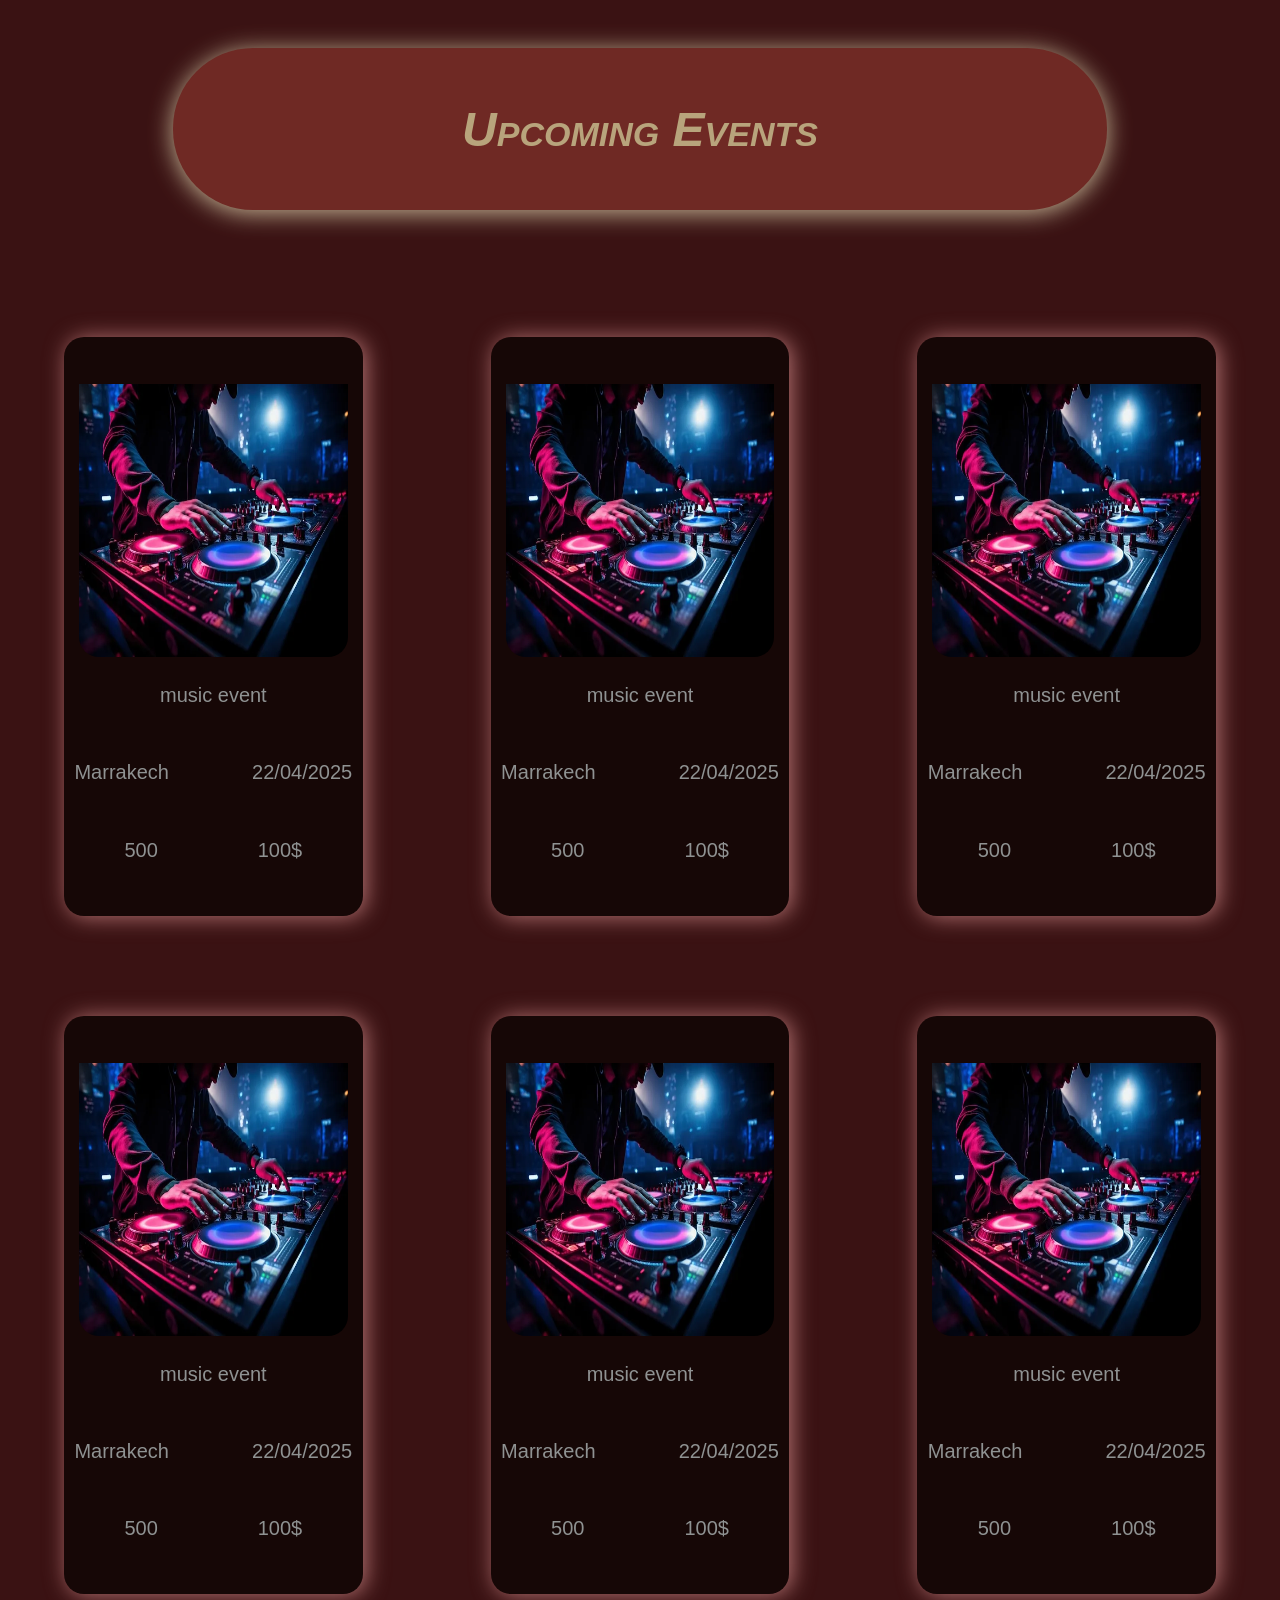
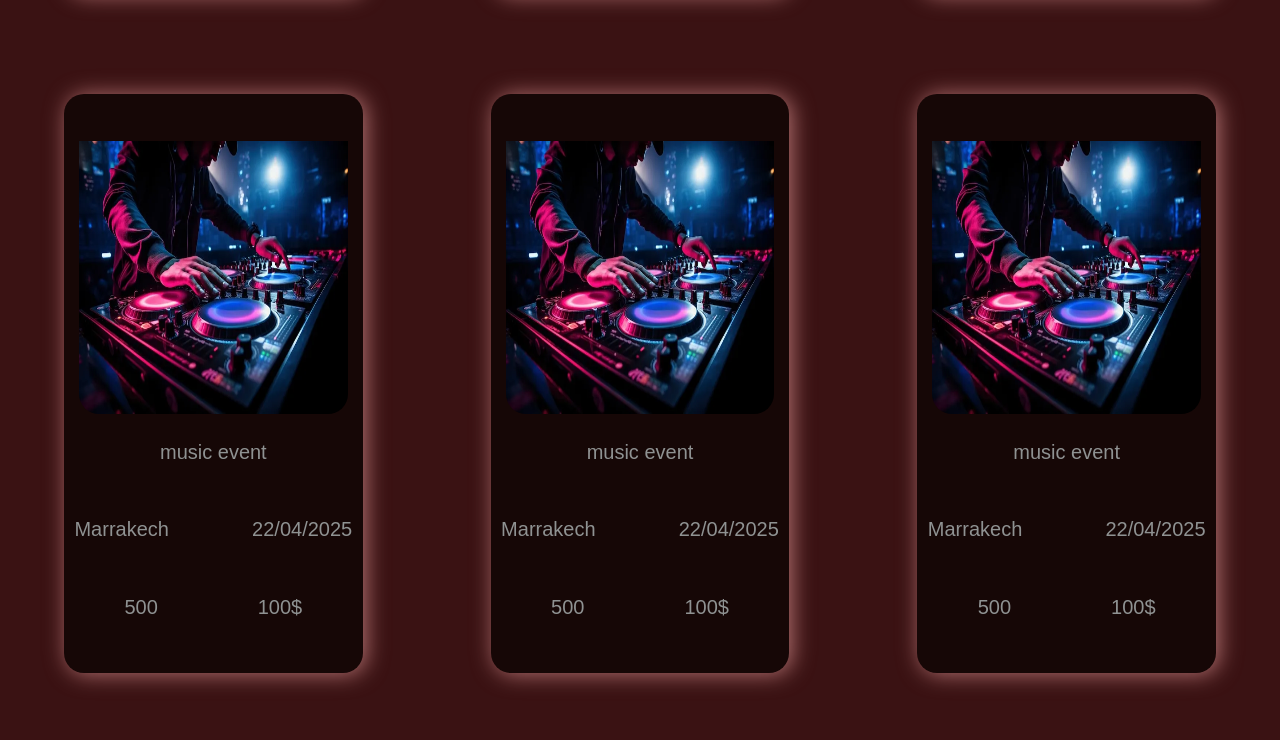
==== index.html @ 398fafc1 "pushinhg the addition of js" ====
<!DOCTYPE html>
<html lang="en">

<head>
    <meta charset="UTF-8">
    <meta name="viewport" content="width=device-width, initial-scale=1.0">
    <title>Document</title>
    <link rel="stylesheet" href="style.css">
</head>

<body class="boody">
    <header class="header">
        <h2>
            Upcoming Events
        </h2>
    </header>
    <div class="all">
        <section class="container">
            <div class="the-box" id="button1">
                <img id="image" src="/img/dj.webp" alt="">
                <div class="divinfo">
                    <div nameofevent>music event</div>
                    <div class="cidate">
                        <div>Marrakech</div>
                        <div>22/04/2025</div>
                    </div>
                    <div class="prdis">
                        <div>100$</div>
                        <div>500</div>
                    </div>
                </div>
            </div>
            <div class="the-box" id="button">
                <img id="image" src="/img/dj.webp" alt="">
                <div class="divinfo">
                    <div nameofevent>music event</div>
                    <div class="cidate">
                        <div>Marrakech</div>
                        <div>22/04/2025</div>
                    </div>
                    <div class="prdis">
                        <div>100$</div>
                        <div>500</div>
                    </div>
                </div>
            </div>
            <div class="the-box" id="button">
                <img id="image" src="/img/dj.webp" alt="">
                <div class="divinfo">
                    <div nameofevent>music event</div>
                    <div class="cidate">
                        <div>Marrakech</div>
                        <div>22/04/2025</div>
                    </div>
                    <div class="prdis">
                        <div>100$</div>
                        <div>500</div>
                    </div>
                </div>
            </div>
            <div class="the-box" id="button">
                <img id="image" src="/img/dj.webp" alt="">
                <div class="divinfo">
                    <div nameofevent>music event</div>
                    <div class="cidate">
                        <div>Marrakech</div>
                        <div>22/04/2025</div>
                    </div>
                    <div class="prdis">
                        <div>100$</div>
                        <div>500</div>
                    </div>
                </div>
            </div>
            <div class="the-box" id="button">
                <img id="image" src="/img/dj.webp" alt="">
                <div class="divinfo">
                    <div nameofevent>music event</div>
                    <div class="cidate">
                        <div>Marrakech</div>
                        <div>22/04/2025</div>
                    </div>
                    <div class="prdis">
                        <div>100$</div>
                        <div>500</div>
                    </div>
                </div>
            </div>
            <div class="the-box" id="button">
                <img id="image" src="/img/dj.webp" alt="">
                <div class="divinfo">
                    <div nameofevent>music event</div>
                    <div class="cidate">
                        <div>Marrakech</div>
                        <div>22/04/2025</div>
                    </div>
                    <div class="prdis">
                        <div>100$</div>
                        <div>500</div>
                    </div>
                </div>
            </div>
            <div class="the-box" id="button">
                <img id="image" src="/img/dj.webp" alt="">
                <div class="divinfo">
                    <div nameofevent>music event</div>
                    <div class="cidate">
                        <div>Marrakech</div>
                        <div>22/04/2025</div>
                    </div>
                    <div class="prdis">
                        <div>100$</div>
                        <div>500</div>
                    </div>
                </div>
            </div>
            <div class="the-box" id="button">
                <img id="image" src="/img/dj.webp" alt="">
                <div class="divinfo">
                    <div nameofevent>music event</div>
                    <div class="cidate">
                        <div>Marrakech</div>
                        <div>22/04/2025</div>
                    </div>
                    <div class="prdis">
                        <div>100$</div>
                        <div>500</div>
                    </div>
                </div>
            </div>
            <div class="the-box" id="button">
                <img id="image" src="/img/dj.webp" alt="">
                <div class="divinfo">
                    <div nameofevent>music event</div>
                    <div class="cidate">
                        <div>Marrakech</div>
                        <div>22/04/2025</div>
                    </div>
                    <div class="prdis">
                        <div>100$</div>
                        <div>500</div>
                    </div>
                </div>
            </div>
        </section>
        <section class="myform" style="display: none;">
            <div class="line">
                <div class="circ"></div>
                <div class="bor"></div>
                <div class="circ"></div>
                <div class="bor"></div>
                <div class="circ"></div>
            </div>
            <div class="ticketdiv">
                <div class="ticket">
                    <div class="leftside">
                        <p>enjoy us</p>
                        <img id="qrcode" src="/img/qr.webp" alt="">
                    </div>
                    <div class="rightside">
                        <div>
                            <p id="p1">Music event</p>
                        </div>
                        <div class="cida">
                            <p id="city">Marrakech</p>
                            <p id="date">22/04/2025</p>
                        </div>
                        <div>
                            <div class="pric">
                                <p id="price">100$</p>
                            </div>
                        </div>

                    </div>
                </div>
                <div class="addsub">
                    <button id="btn1">-</button>
                    <div id="numofticket"></div>
                    <button id="btn11">+</button>
                </div>
                <div class="divbtn">
                    <button id="prev" class="btn2">previous</button>
                    <button id="next" class="btn2">next</button>
                </div>
            </div>

        </section>
        <section class="form-container" style="display: none;">
            <h2 class="counter">Participant <span id="numofpart">1</span> / 3</h2>

            <form id="myform">
                <div class="form-group">
                    <label for="firstName">Prénom</label>
                    <input type="text" id="prenom" name="firstName" placeholder="Entrez le prénom" required>
                </div>

                <div class="form-group">
                    <label for="lastName">Nom</label>
                    <input type="text" id="nom" name="lastName" placeholder="Entrez le nom" required>
                </div>

                <div class="form-group">
                    <label for="email">Email</label>
                    <input type="email" id="email" name="email" placeholder="Entrez l’email" required>
                </div>

                <div class="form-group">
                    <label for="phone">Téléphone</label>
                    <input type="tel" id="phone" name="phone" placeholder="Entrez le téléphone" pattern="[0-9]{10}"
                        required>
                </div>
                <input type="submit" id="send" value="send ">
                <!-- <button id="validerbtn" class="bbtn" type="submit">Valider ce participant</button> -->
            </form>

            <div class="summary">
                <h3>Participants enregistrés</h3>

            </div>

            <button class="bbtn" id="nextStep" disabled>Étape suivante</button>
        </section>
        <section class="confirmation-box" style="display: none;">
            <h2>Récapitulatif de la réservation</h2>

            <div class="section0">
                <h3>🎟️ Événement sélectionné</h3>
                <p><strong>Nom de l’événement :</strong> Festival Jazz & Soul</p>
                <p><strong>Date :</strong> 15 juin 2025</p>
                <p><strong>Lieu :</strong> Théâtre du Soleil, Paris</p>
            </div>

            <div class="section0">
                <h3>🎫 Nombre de billets</h3>
                <p><strong>3 billets</strong></p>
            </div>

            <div class="section0">
                <h3>👥 Détails des participants</h3>
                <ul class="participants-list">
                    <li>
                        <span><strong>Participant 1 :</strong> Jean Dupont</span><br>
                        Email : jean@example.com<br>
                        Téléphone : 0600000000
                    </li>
                    <li>
                        <span><strong>Participant 2 :</strong> Marie Durand</span><br>
                        Email : marie@example.com<br>
                        Téléphone : 0611111111
                    </li>
                    <li>
                        <span><strong>Participant 3 :</strong> Louis Martin</span><br>
                        Email : louis@example.com<br>
                        Téléphone : 0622222222
                    </li>
                </ul>
            </div>

            <div class="section total">
                <h3>💰 Total à payer</h3>
                <p><strong>150,00 €</strong></p>
            </div>

            <button class="bbtn" onclick="alert('Réservation confirmée 🎉')">Confirmer la réservation</button>
        </section>
    </div>
    <script src="/page.js"></script>
</body>

</html>
---- style.css ----
* {
    margin: 0;
    padding: 0;

}

.all {
    display: flex;
    flex-direction: column;
}

.container-of-all {
    display: flex;
    width: 90%;
    height: 80vh;
    flex-direction: column;
    /* background-color: aqua; */
}

.header {
    height: 30vh;
    width: 100%;
    /* background-color: rebeccapurple; */
    /* margin-bottom: 150px; */
    display: flex;
    justify-content: center;
    background-color: #3A1213;
    align-items: center;
    padding-top: 20px;


}

.header h2 {
    width: 73%;
    height: 65%;
    background-color: #6F2924;
    display: flex;
    justify-content: center;
    align-items: center;
    font-size: xxx-large;
    font-style: italic;
    font-variant: petite-caps;
    color: #b8a47c;
    box-shadow: #c7b797 0px 3px 25px;
    border-radius: 80px;

}

#image {
    width: 90%;
    border-radius: 20px;
    height: 293px;
    padding-top: 20px;
}

.container {
    display: grid;
    justify-items: center;
    background-color: #3A1213;
    padding-top: 250px;
    row-gap: 15%;
    height: 230vh;

    /* background-color: brown; */
    /* column-gap: 80px; */
    grid-template-columns: repeat(3, 1fr);
    padding-block: 150px;
    align-items: center;

}

.cida {
    font-family: monospace;
    font-size: large;
}

.cidate {
    display: flex;
    width: 100%;
    justify-content: space-between;

}

.prdis {
    display: flex;
    flex-direction: row-reverse;
    width: 100%;
    justify-content: space-around;
}

.popupdiv {
    position: relative;
    cursor: pointer;
    display: inline-block;
}

.popupdiv .popup {
    visibility: hidden;
    width: 160px;
    background-color: #555;
    color: #fff;
    text-align: center;
    border-radius: 6px;
    padding: 8px 0;
    position: absolute;
    z-index: 1;
    bottom: 125%;
    left: 50%;
    margin-left: -80px;
}

.divinfo {
    display: flex;
    width: 93%;
    height: 40%;
    flex-direction: column;
    align-items: center;
    justify-content: center;
    font-family: monospace;
    font-size: 20px;
    justify-content: space-around;
}

.divinfo button {
    color: black;
    width: 6vw;
    height: 31px;
    color: black;
    background-color: aquamarine;
    box-shadow: #4fbfbb 2px 1px 7px;
    border-radius: 20px;
}

.the-box {
    /* background-color: blue; */
    width: 70%;
    height: 140%;
    box-shadow: #bc7a7aed 3px 1px 22px;

    display: flex;
    flex-direction: column;
    /* justify-content: space-around; */
    align-items: center;
    justify-content: center;
    border-radius: 20px;
    background-color: #160706;
    color: #8f9292;
}

.the-box:hover {
    background-color: grey;
    color: black;
    animation-duration: 3s;
    animation-delay: 5s;
    transform: scale(1.1);
    transform: rotateX(10deg);
}

.nameofevent {
    font-family: Verdana, Geneva, Tahoma, sans-serif;
}

.myform {
    background-color: #8C573A;
    display: flex;
    height: 100vh;
    justify-content: center;
    align-items: center;
    flex-direction: column;

}


.ticketdiv {
    background-color: #4A1B1F;
    width: 60%;
    height: 50%;
    display: flex;
    flex-direction: column;
    justify-content: center;
    align-items: center;
}

.ticket {
    background-color: #d1a289;
    width: 72%;
    height: 54%;
    border-radius: 20px;
    display: flex;
    box-shadow: #D3974E 1px 3px 20px;
}

.ticket #qrcode {

    width: 70%;

}

.leftside {
    padding-top: 20px;
    width: 25%;
    display: flex;
    flex-direction: column;
    justify-content: start;
    align-items: center;
    gap: 30px;

}

.rightside {
    position: relative;
    display: flex;
    width: 70%;
    flex-direction: column;
    justify-content: space-around;
    padding-left: 30px
}

.cida {
    display: flex;
    flex-direction: column;
    gap: 20px;
}

#p1 {
    position: absolute;
    top: 1rem;
    left: 7rem;
}

.line {
    display: flex;
    justify-content: start;
}

.pric {
    display: flex;
    justify-content: end;
    padding-right: 20px;
}

/* #price {
    position: absolute;
    left: 34rem;
    top: 13rem;
} */

.addsub {
    display: flex;
    width: 30%;
    justify-content: center;
    padding-top: 15px;
    gap: 30px;
}

#btn1 {
    width: 7%;
    border-radius: 3px;
    border: none;
    background-color: #D1A289;

}

#btn11 {
    width: 7%;
    border-radius: 3px;
    border: none;
    background-color: #D1A289;
}

.line {
    width: 80%;
    display: flex;
    justify-content: center;
    align-items: center;
    gap: 10px;
    padding-bottom: 20px;
}

.circ {
    background-color: white;
    width: 33px;
    height: 33px;
    border-radius: 30px;
}

.bor {
    background-color: white;
    width: 15%;
    height: 10px;
    border-radius: 10px;
}

.btn2 {
    width: 17%;
    height: 115%;
    border-radius: 3px;
    background-color: #A78851;
    color: black;
    border: none;
    box-shadow: #7a7a7a 1px 2px 20px;
}



.divbtn {
    width: 60%;
    display: flex;
    justify-content: space-between;
    height: 6%;
}

#numofticket {
    width: 15%;
    background-color: #D1A289;
    border-radius: 5px;
    display: flex;
    justify-content: center;
}












* {
    box-sizing: border-box;
    font-family: 'Segoe UI', Tahoma, Geneva, Verdana, sans-serif;
    margin: 0;
    padding: 0;
}

body {
    background-color: #8C573A;
    display: flex;
    justify-content: center;
    height: 100%;
    flex-direction: column;
}

/* Main container */
.confirmation-container {
    background-color: #3A1213;
    width: 70%;
    max-width: 800px;
    border-radius: 10px;
    padding: 2rem;
    box-shadow: 0 5px 20px rgba(0, 0, 0, 0.3);
}

/* Inner box */
.confirmation-box {
    background-color: #d1a289;
    border-radius: 10px;
    padding: 2rem;
    width: 40%;
    margin-top: 30px;
    align-self: center;
}

h2 {
    text-align: center;
    margin-bottom: 2rem;
    color: #333;
}

.section0 {
    margin-bottom: 1.5rem;
    background-color: #fff5e1;
    padding: 1rem;
    border-radius: 8px;
    box-shadow: 0 2px 4px rgba(0, 0, 0, 0.1);
}

.section0 h3 {
    color: #5F322D;
    margin-bottom: 0.5rem;
}

.section0 p {
    color: #333;
}

.participants-list {
    list-style: none;
    padding: 0;
}

.participants-list li {
    background-color: #f6e2c5;
    margin-bottom: 0.5rem;
    padding: 0.8rem;
    border-radius: 6px;
    color: #333;
}

/* Total section */
.total {
    background-color: #f0d8b3;
    text-align: center;
}

.total p {
    font-size: 1.3rem;
    color: #3A1213;
}

/* Confirm button */
*/ .bbtn {
    display: block;
    width: 100%;
    padding: 1rem;
    font-size: 1.1rem;
    border: none;
    border-radius: 8px;
    cursor: pointer;
    background-color: #A78851;
    color: #5F322D;
    font-weight: 600;
    transition: background 0.3s ease;
}

button:hover {
    background-color: #F2B974;
}












/* Basic reset and font setup */
* {
    box-sizing: border-box;
    font-family: 'Segoe UI', Tahoma, Geneva, Verdana, sans-serif;
    margin: 0;
    padding: 0;
}

/* body {
    background: #8C573A;
    display: flex;
    justify-content: center;
    align-items: center;
    height: 100vh;
} */


.containerform {
    width: 50%;
    min-height: 80vh;
    display: flex;
    justify-content: center;
    align-items: center;
    background-color: #3A1213;
    border-radius: 10px;
    padding: 2rem;
}

.form-container {
    background-color: #d1a289;
    padding: 2rem;
    border-radius: 10px;
    box-shadow: 0 4px 10px rgba(0, 0, 0, 0.2);
    width: 35%;
    align-self: anchor-center;
    margin-top: 50px;
}

h2.counter {
    text-align: center;
    margin-bottom: 1.5rem;
    color: #333;
}

.form-group {
    margin-bottom: 1.2rem;
}

label {
    display: block;
    margin-bottom: 0.4rem;
    color: black;
    font-weight: 500;
}

input {
    width: 100%;
    padding: 0.7rem;
    border: 1px solid #a78851;
    border-radius: 5px;
    transition: border 0.3s ease;
    background-color: #5f322db7;
    color: white;
}

input:focus {
    border-color: #007bff;
    outline: none;
}

.bbtn {
    width: 100%;
    padding: 0.8rem;
    border: none;
    border-radius: 5px;
    cursor: pointer;
    font-size: 1rem;
    transition: background 0.3s ease;
}

/* Submit button */
form button {
    background-color: #A78851;
    color: #5F322D;
}

form button:hover {
    background-color: #F2B974;
}

/* Summary myform*/
.summary {
    margin-top: 1.5rem;
}

.summary h3 {
    color: #333;
    margin-bottom: 0.5rem;
}

.participant-list {
    list-style: none;
    padding: 0;
}

.participant-list li {
    background: #cdae71;
    padding: 0.5rem;
    border-radius: 5px;
    margin-bottom: 0.5rem;
    display: flex;
    justify-content: space-between;
    align-items: center;
}

#deleteBtn {
    background: #913e35;
    color: white;
    border: none;
    padding: 0.3rem 0.6rem;
    border-radius: 4px;
    cursor: pointer;
}

.deleteBtn:hover {
    background: #e74c3c;
}

/* Next step button */
.nextStep {
    margin-top: 1rem;
    background-color: #28a745;
    color: white;
}

.nextStep:disabled {
    background-color: #aaa;
    cursor: not-allowed;
}

@media (width <=1200px) {
    .container {
        width: 100%;
        height: 100%;
        display: flex;
        flex-wrap: wrap;
        justify-content: center;
        justify-content: space-around;
        row-gap: 30px;
    }

    .the-box {
        width: 40%;
        height: 70vh;
    }
}


@media (width <=780px) {
    .container {
        height: 100%;
        display: flex;
        flex-direction: column;
        flex-wrap: wrap;
        justify-content: center;
        justify-content: space-around;
        row-gap: 30px;
    }

    .the-box {
        width: 50%;
        height: 60vh;
    }
}

@media (width <=600px) {
    /* .container {
        height: 100%;
        display: flex;
        flex-direction: column;
        flex-wrap: wrap;
        justify-content: center;
        justify-content: space-around;
        row-gap: 30px;
    } */

    .the-box {
        width: 65%;
        height: 55vh;
    }
}

.liii{
    color: #28a745;
}
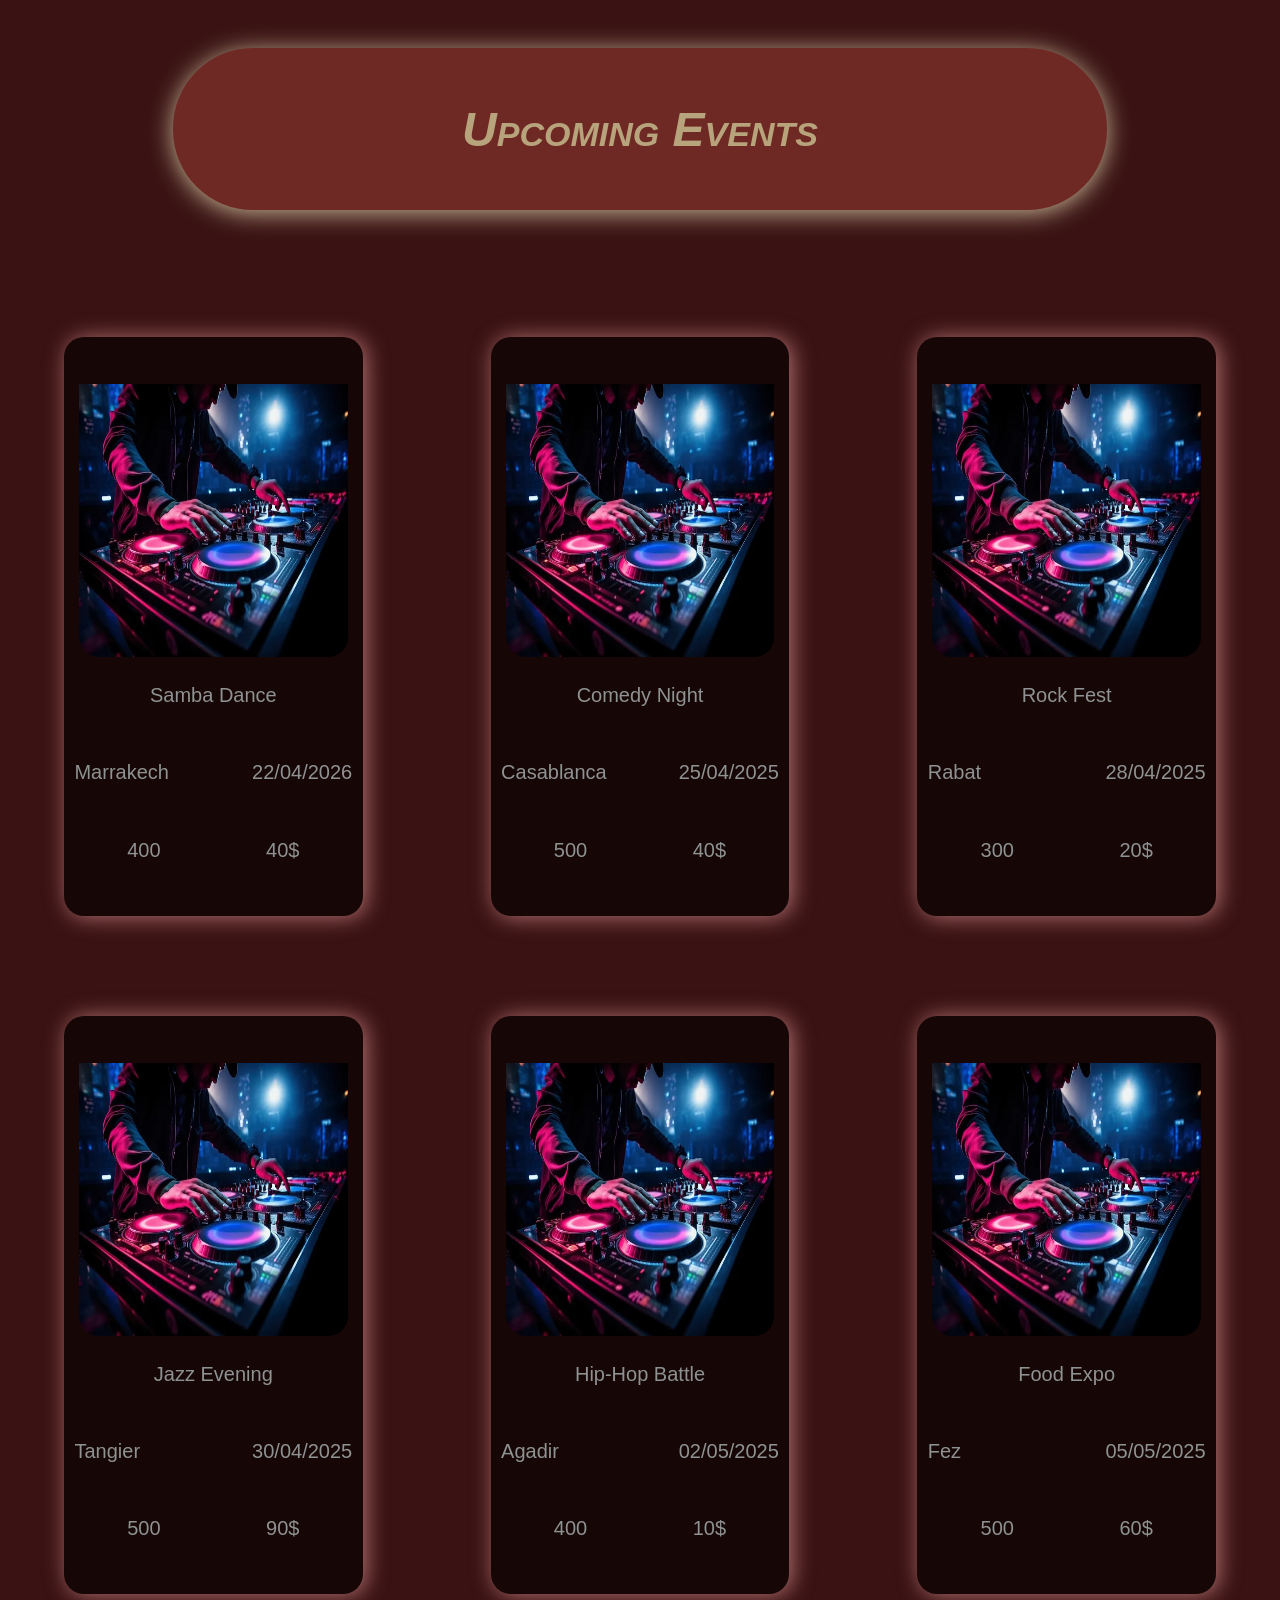
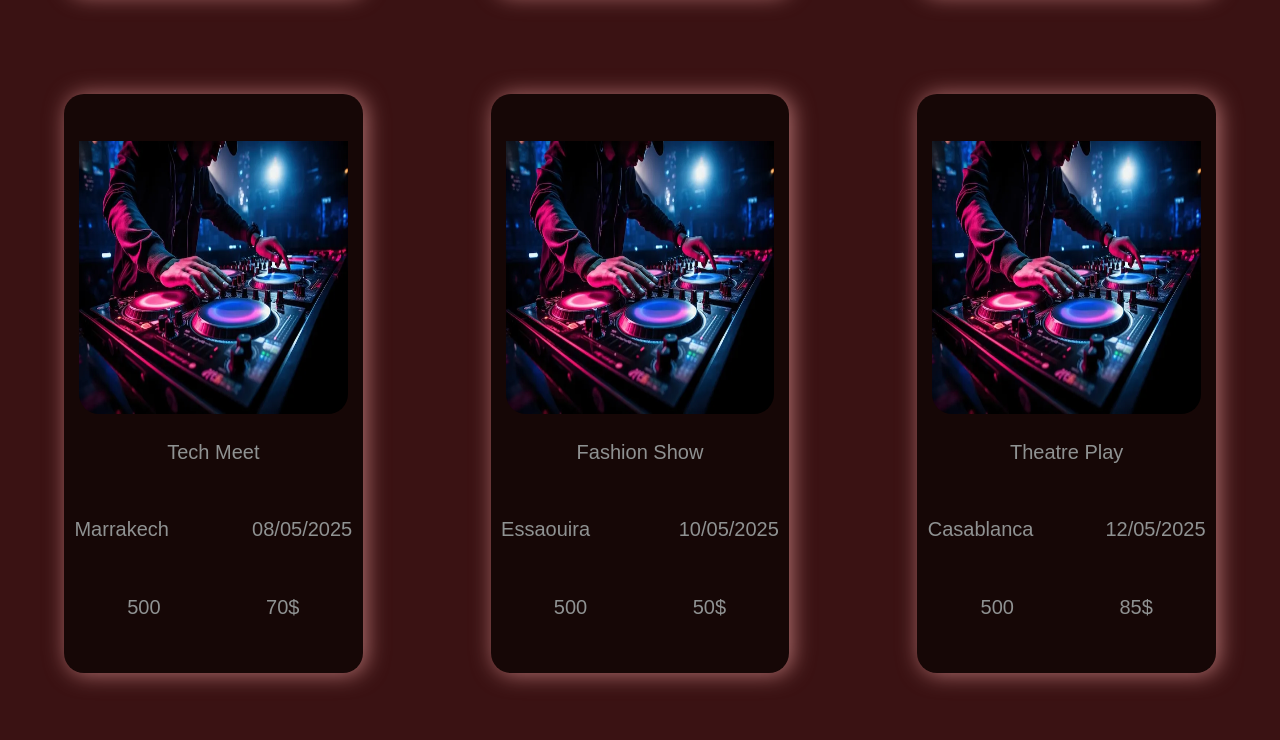
==== commit c269ba52: "version of modifying in the third page and starting the last page" ====
--- a/index.html
+++ b/index.html
@@ -15,142 +15,131 @@
         </h2>
     </header>
     <div class="all">
-        <section class="container">
-            <div class="the-box" id="button1">
-                <img id="image" src="/img/dj.webp" alt="">
-                <div class="divinfo">
-                    <div nameofevent>music event</div>
-                    <div class="cidate">
-                        <div>Marrakech</div>
-                        <div>22/04/2025</div>
-                    </div>
-                    <div class="prdis">
-                        <div>100$</div>
-                        <div>500</div>
-                    </div>
-                </div>
-            </div>
-            <div class="the-box" id="button">
-                <img id="image" src="/img/dj.webp" alt="">
-                <div class="divinfo">
-                    <div nameofevent>music event</div>
-                    <div class="cidate">
-                        <div>Marrakech</div>
-                        <div>22/04/2025</div>
-                    </div>
-                    <div class="prdis">
-                        <div>100$</div>
-                        <div>500</div>
-                    </div>
-                </div>
-            </div>
-            <div class="the-box" id="button">
-                <img id="image" src="/img/dj.webp" alt="">
-                <div class="divinfo">
-                    <div nameofevent>music event</div>
-                    <div class="cidate">
-                        <div>Marrakech</div>
-                        <div>22/04/2025</div>
-                    </div>
-                    <div class="prdis">
-                        <div>100$</div>
-                        <div>500</div>
-                    </div>
-                </div>
-            </div>
-            <div class="the-box" id="button">
-                <img id="image" src="/img/dj.webp" alt="">
-                <div class="divinfo">
-                    <div nameofevent>music event</div>
-                    <div class="cidate">
-                        <div>Marrakech</div>
-                        <div>22/04/2025</div>
-                    </div>
-                    <div class="prdis">
-                        <div>100$</div>
-                        <div>500</div>
-                    </div>
-                </div>
-            </div>
-            <div class="the-box" id="button">
-                <img id="image" src="/img/dj.webp" alt="">
-                <div class="divinfo">
-                    <div nameofevent>music event</div>
-                    <div class="cidate">
-                        <div>Marrakech</div>
-                        <div>22/04/2025</div>
-                    </div>
-                    <div class="prdis">
-                        <div>100$</div>
-                        <div>500</div>
-                    </div>
-                </div>
-            </div>
-            <div class="the-box" id="button">
-                <img id="image" src="/img/dj.webp" alt="">
-                <div class="divinfo">
-                    <div nameofevent>music event</div>
-                    <div class="cidate">
-                        <div>Marrakech</div>
-                        <div>22/04/2025</div>
-                    </div>
-                    <div class="prdis">
-                        <div>100$</div>
-                        <div>500</div>
-                    </div>
-                </div>
-            </div>
-            <div class="the-box" id="button">
-                <img id="image" src="/img/dj.webp" alt="">
-                <div class="divinfo">
-                    <div nameofevent>music event</div>
-                    <div class="cidate">
-                        <div>Marrakech</div>
-                        <div>22/04/2025</div>
-                    </div>
-                    <div class="prdis">
-                        <div>100$</div>
-                        <div>500</div>
-                    </div>
-                </div>
-            </div>
-            <div class="the-box" id="button">
-                <img id="image" src="/img/dj.webp" alt="">
-                <div class="divinfo">
-                    <div nameofevent>music event</div>
-                    <div class="cidate">
-                        <div>Marrakech</div>
-                        <div>22/04/2025</div>
-                    </div>
-                    <div class="prdis">
-                        <div>100$</div>
-                        <div>500</div>
-                    </div>
-                </div>
-            </div>
-            <div class="the-box" id="button">
-                <img id="image" src="/img/dj.webp" alt="">
-                <div class="divinfo">
-                    <div nameofevent>music event</div>
-                    <div class="cidate">
-                        <div>Marrakech</div>
-                        <div>22/04/2025</div>
-                    </div>
-                    <div class="prdis">
-                        <div>100$</div>
-                        <div>500</div>
-                    </div>
-                </div>
-            </div>
+        <section id="container">
+            <!-- <div class="the-box" data-id="1"></div>
+            <div class="the-box" data-id="2"></div>
+            <div class="the-box" data-id="3"></div>
+            <div class="the-box" data-id="4"></div>
+            <div class="the-box" data-id="5"></div>
+            <div class="the-box" data-id="6"></div>
+            <div class="the-box" data-id="7"></div>
+            <div class="the-box" data-id="8"></div>
+            <div class="the-box" data-id="9"></div> -->
+
+            <!-- <div class="the-box" id="button">
+                <img id="image" src="/img/dj.webp" alt="">
+                <div class="divinfo">
+                    <div nameofevent>music event</div>
+                    <div class="cidate">
+                        <div>Marrakech</div>
+                        <div>22/04/2025</div>
+                    </div>
+                    <div class="prdis">
+                        <div>100$</div>
+                        <div>500</div>
+                    </div>
+                </div>
+            </div> -->
+            <!-- <div class="the-box" id="button">
+                <img id="image" src="/img/dj.webp" alt="">
+                <div class="divinfo">
+                    <div nameofevent>music event</div>
+                    <div class="cidate">
+                        <div>Marrakech</div>
+                        <div>22/04/2025</div>
+                    </div>
+                    <div class="prdis">
+                        <div>100$</div>
+                        <div>500</div>
+                    </div>
+                </div>
+            </div>
+            <div class="the-box" id="button">
+                <img id="image" src="/img/dj.webp" alt="">
+                <div class="divinfo">
+                    <div nameofevent>music event</div>
+                    <div class="cidate">
+                        <div>Marrakech</div>
+                        <div>22/04/2025</div>
+                    </div>
+                    <div class="prdis">
+                        <div>100$</div>
+                        <div>500</div>
+                    </div>
+                </div>
+            </div>
+            <div class="the-box" id="button">
+                <img id="image" src="/img/dj.webp" alt="">
+                <div class="divinfo">
+                    <div nameofevent>music event</div>
+                    <div class="cidate">
+                        <div>Marrakech</div>
+                        <div>22/04/2025</div>
+                    </div>
+                    <div class="prdis">
+                        <div>100$</div>
+                        <div>500</div>
+                    </div>
+                </div>
+            </div>
+            <div class="the-box" id="button">
+                <img id="image" src="/img/dj.webp" alt="">
+                <div class="divinfo">
+                    <div nameofevent>music event</div>
+                    <div class="cidate">
+                        <div>Marrakech</div>
+                        <div>22/04/2025</div>
+                    </div>
+                    <div class="prdis">
+                        <div>100$</div>
+                        <div>500</div>
+                    </div>
+                </div>
+            </div>
+            <div class="the-box" id="button">
+                <img id="image" src="/img/dj.webp" alt="">
+                <div class="divinfo">
+                    <div nameofevent>music event</div>
+                    <div class="cidate">
+                        <div>Marrakech</div>
+                        <div>22/04/2025</div>
+                    </div>
+                    <div class="prdis">
+                        <div>100$</div>
+                        <div>500</div>
+                    </div>
+                </div>
+            </div>
+            <div class="the-box" id="button">
+                <img id="image" src="/img/dj.webp" alt="">
+                <div class="divinfo">
+                    <div nameofevent>music event</div>
+                    <div class="cidate">
+                        <div>Marrakech</div>
+                        <div>22/04/2025</div>
+                    </div>
+                    <div class="prdis">
+                        <div>100$</div>
+                        <div>500</div>
+                    </div>
+                </div>
+            </div>
+            <div class="the-box" id="button">
+                <img id="image" src="/img/dj.webp" alt="">
+                <div class="divinfo">
+                    <div nameofevent>music event</div>
+                    <div class="cidate">
+                        <div>Marrakech</div>
+                        <div>22/04/2025</div>
+                    </div>
+                    <div class="prdis">
+                        <div>100$</div>
+                        <div>500</div>
+                    </div>
+                </div>
+            </div> -->
         </section>
         <section class="myform" style="display: none;">
-            <div class="line">
-                <div class="circ"></div>
-                <div class="bor"></div>
-                <div class="circ"></div>
-                <div class="bor"></div>
-                <div class="circ"></div>
-            </div>
             <div class="ticketdiv">
                 <div class="ticket">
                     <div class="leftside">
@@ -158,16 +147,16 @@
                         <img id="qrcode" src="/img/qr.webp" alt="">
                     </div>
                     <div class="rightside">
-                        <div>
-                            <p id="p1">Music event</p>
+                        <div id="pp1">
+                            <p id="p1"></p>
                         </div>
                         <div class="cida">
-                            <p id="city">Marrakech</p>
-                            <p id="date">22/04/2025</p>
+                            <p id="city"></p>
+                            <p id="date"></p>
                         </div>
                         <div>
                             <div class="pric">
-                                <p id="price">100$</p>
+                                <p id="price"></p>
                             </div>
                         </div>
 
@@ -186,7 +175,7 @@
 
         </section>
         <section class="form-container" style="display: none;">
-            <h2 class="counter">Participant <span id="numofpart">1</span> / 3</h2>
+            <h2 class="counter">Participant <span id="numofpart">1</span> </h2>
 
             <form id="myform">
                 <div class="form-group">
@@ -218,41 +207,29 @@
 
             </div>
 
-            <button class="bbtn" id="nextStep" disabled>Étape suivante</button>
+            <button class="bbtn" id="nextStep" >Étape suivante</button>
         </section>
         <section class="confirmation-box" style="display: none;">
             <h2>Récapitulatif de la réservation</h2>
 
-            <div class="section0">
-                <h3>🎟️ Événement sélectionné</h3>
-                <p><strong>Nom de l’événement :</strong> Festival Jazz & Soul</p>
-                <p><strong>Date :</strong> 15 juin 2025</p>
-                <p><strong>Lieu :</strong> Théâtre du Soleil, Paris</p>
+            <div class="section0" id="selectedevent">
+                
+                
             </div>
 
             <div class="section0">
                 <h3>🎫 Nombre de billets</h3>
-                <p><strong>3 billets</strong></p>
-            </div>
-
-            <div class="section0">
+                <p id="slecttickets"><strong></strong></p>
+            </div>
+
+            <div class="section0" id="deta">
                 <h3>👥 Détails des participants</h3>
                 <ul class="participants-list">
                     <li>
-                        <span><strong>Participant 1 :</strong> Jean Dupont</span><br>
+                        <span><strong>Participant</strong> Jean Dupont</span><br>
                         Email : jean@example.com<br>
                         Téléphone : 0600000000
                     </li>
-                    <li>
-                        <span><strong>Participant 2 :</strong> Marie Durand</span><br>
-                        Email : marie@example.com<br>
-                        Téléphone : 0611111111
-                    </li>
-                    <li>
-                        <span><strong>Participant 3 :</strong> Louis Martin</span><br>
-                        Email : louis@example.com<br>
-                        Téléphone : 0622222222
-                    </li>
                 </ul>
             </div>
 
@@ -263,8 +240,47 @@
 
             <button class="bbtn" onclick="alert('Réservation confirmée 🎉')">Confirmer la réservation</button>
         </section>
+        <section class="recap-container" style="display: none;">
+            <h1>Récapitulatif & Confirmation</h1>
+
+            <div class="sectionlasts">
+                <h2>Événement sélectionné</h2>
+                <div class="info">
+                    <span>Concert de Clara Luciani</span>
+                    <span>Samedi 15 juin 2025 – 20h30</span>
+                </div>
+            </div>
+
+            <div class="sectionlasts">
+                <h2>Nombre de billets</h2>
+                <div class="infolast">
+                    <span>2 billets</span>
+                    <span>Placement assis</span>
+                </div>
+            </div>
+
+            <div class="sectionlasts">
+                <h2>Détails de chaque participant</h2>
+                <div class="participantlast">
+                    <span><strong>Participant 1 :</strong> Alice Martin</span>
+                    <span>Email : alice.martin@email.com</span>
+                </div>
+                <div class="participantlast">
+                    <span><strong>Participant 2 :</strong> Bob Durand</span>
+                    <span>Email : bob.durand@email.com</span>
+                </div>
+            </div>
+
+            <div class="totallast">
+                Total à payer : 76 €
+            </div>
+
+            <button class="confirm-btn" onclick="alert('Réservation confirmée 🎉')">
+                Confirmer la réservation
+            </button>
+        </section>
+        <script src="/page.js"></script>
     </div>
-    <script src="/page.js"></script>
 </body>
 
 </html>
--- a/style.css
+++ b/style.css
@@ -9,13 +9,14 @@
     flex-direction: column;
 }
 
-.container-of-all {
+/* .container-of-all {
     display: flex;
     width: 90%;
     height: 80vh;
     flex-direction: column;
-    /* background-color: aqua; */
-}
+    /* background-color: aqua; 
+}*/
+
 
 .header {
     height: 30vh;
@@ -47,14 +48,14 @@
 
 }
 
-#image {
+.image {
     width: 90%;
     border-radius: 20px;
     height: 293px;
     padding-top: 20px;
 }
 
-.container {
+#container {
     display: grid;
     justify-items: center;
     background-color: #3A1213;
@@ -161,6 +162,10 @@
     font-family: Verdana, Geneva, Tahoma, sans-serif;
 }
 
+#pp1 {
+    align-self: center;
+}
+
 .myform {
     background-color: #8C573A;
     display: flex;
@@ -224,7 +229,9 @@
 }
 
 #p1 {
-    position: absolute;
+    font-size: xx-large;
+    font-family: monospace;
+    text-emphasis: sesame open;
     top: 1rem;
     left: 7rem;
 }
@@ -389,12 +396,17 @@
 }
 
 .participants-list {
+    width: 40%;
+    background-color: antiquewhite;
+    border: solid 1px grey;
+    border-radius: 25px;
     list-style: none;
     padding: 0;
 }
 
 .participants-list li {
-    background-color: #f6e2c5;
+    display: flex;
+    justify-content: center;
     margin-bottom: 0.5rem;
     padding: 0.8rem;
     border-radius: 6px;
@@ -535,6 +547,7 @@
 /* Summary myform*/
 .summary {
     margin-top: 1.5rem;
+    /* background-color: #28a745; */
 }
 
 .summary h3 {
@@ -545,9 +558,13 @@
 .participant-list {
     list-style: none;
     padding: 0;
-}
-
-.participant-list li {
+    width: 50%;
+    background-color: antiquewhite;
+    border: solid 1px grey;
+    border-radius: 25px;
+}
+
+/* .participant-list li {
     background: #cdae71;
     padding: 0.5rem;
     border-radius: 5px;
@@ -555,7 +572,7 @@
     display: flex;
     justify-content: space-between;
     align-items: center;
-}
+} */
 
 #deleteBtn {
     background: #913e35;
@@ -583,7 +600,7 @@
 }
 
 @media (width <=1200px) {
-    .container {
+    #container {
         width: 100%;
         height: 100%;
         display: flex;
@@ -601,7 +618,7 @@
 
 
 @media (width <=780px) {
-    .container {
+    #container {
         height: 100%;
         display: flex;
         flex-direction: column;
@@ -634,6 +651,96 @@
     }
 }
 
-.liii{
-    color: #28a745;
+.partiinfo {
+    display: flex;
+    justify-content: center;
+}
+
+.liii {
+    justify-content: center;
+    font-family: monospace;
+    width: 100%;
+    padding: 0.5rem;
+    border-radius: 6px;
+    margin-bottom: 0.5rem;
+    display: flex;
+    justify-content: center;
+    align-items: center;
+    color: black;
+}
+
+
+.recap-container {
+    max-width: 600px;
+    margin: auto;
+    background: #ffffff;
+    border-radius: 12px;
+    box-shadow: 0 4px 20px rgba(0, 0, 0, .08);
+    padding: 30px 40px;
+}
+
+.recap-container h1 {
+    text-align: center;
+    margin-top: 0;
+    font-size: 26px;
+    color: #005a9c;
+}
+
+.sectionlast {
+    margin-bottom: 25px;
+}
+
+.sectionlast h2 {
+    font-size: 18px;
+    margin: 0 0 10px;
+    color: #005a9c;
+    border-bottom: 1px solid #e0e0e0;
+    padding-bottom: 6px;
+}
+
+.infolast,
+.participantlast {
+    display: flex;
+    justify-content: space-between;
+    padding: 6px 0;
+}
+
+.participantlast {
+    flex-direction: column;
+    background: #f9fbfd;
+    border-left: 4px solid #005a9c;
+    padding: 10px 12px;
+    margin-bottom: 10px;
+    border-radius: 4px;
+}
+
+.participantlast span {
+    margin: 3px 0;
+}
+
+.totallast {
+    font-size: 20px;
+    font-weight: bold;
+    text-align: right;
+    margin-top: 20px;
+    color: #005a9c;
+}
+
+.confirm-btn {
+    display: block;
+    width: 100%;
+    margin-top: 30px;
+    padding: 14px;
+    font-size: 18px;
+    font-weight: bold;
+    color: #fff;
+    background: #005a9c;
+    border: none;
+    border-radius: 8px;
+    cursor: pointer;
+    transition: background .25s;
+}
+
+.confirm-btn:hover {
+    background: #00467d;
 }
